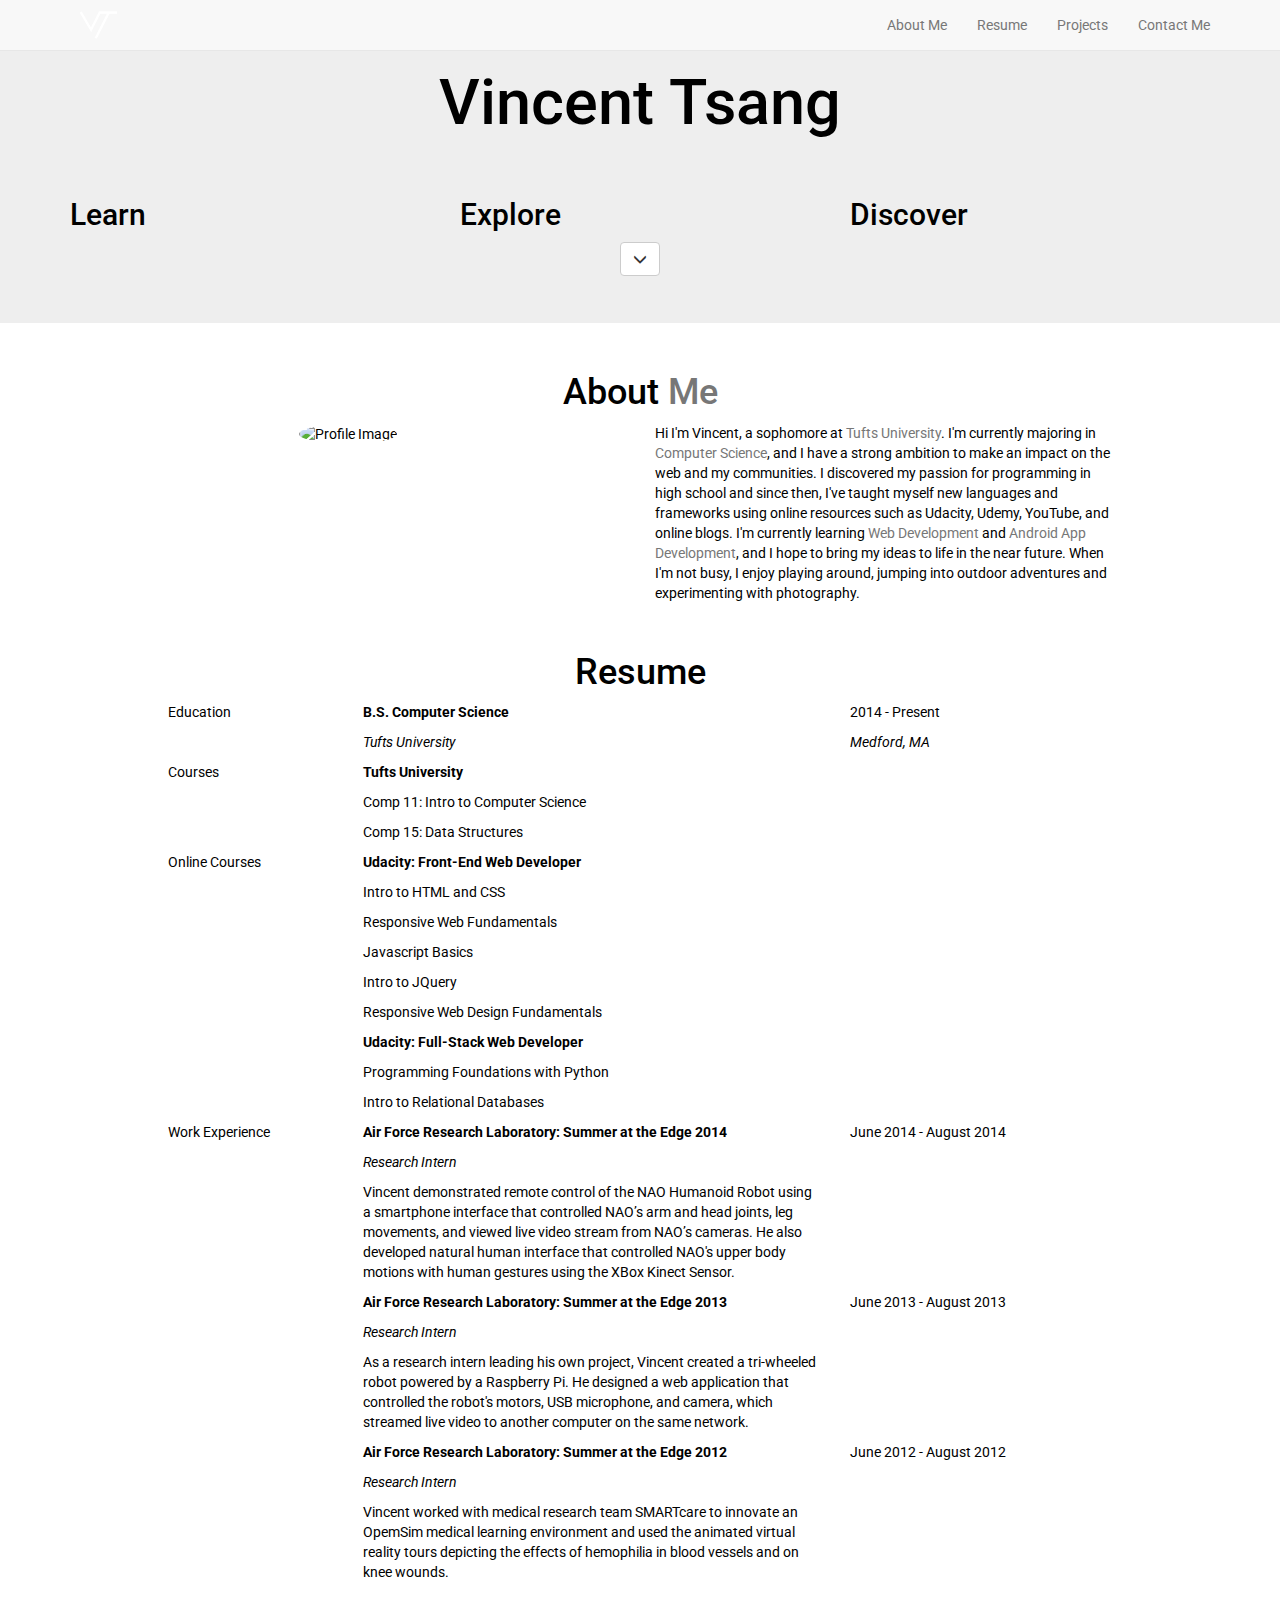
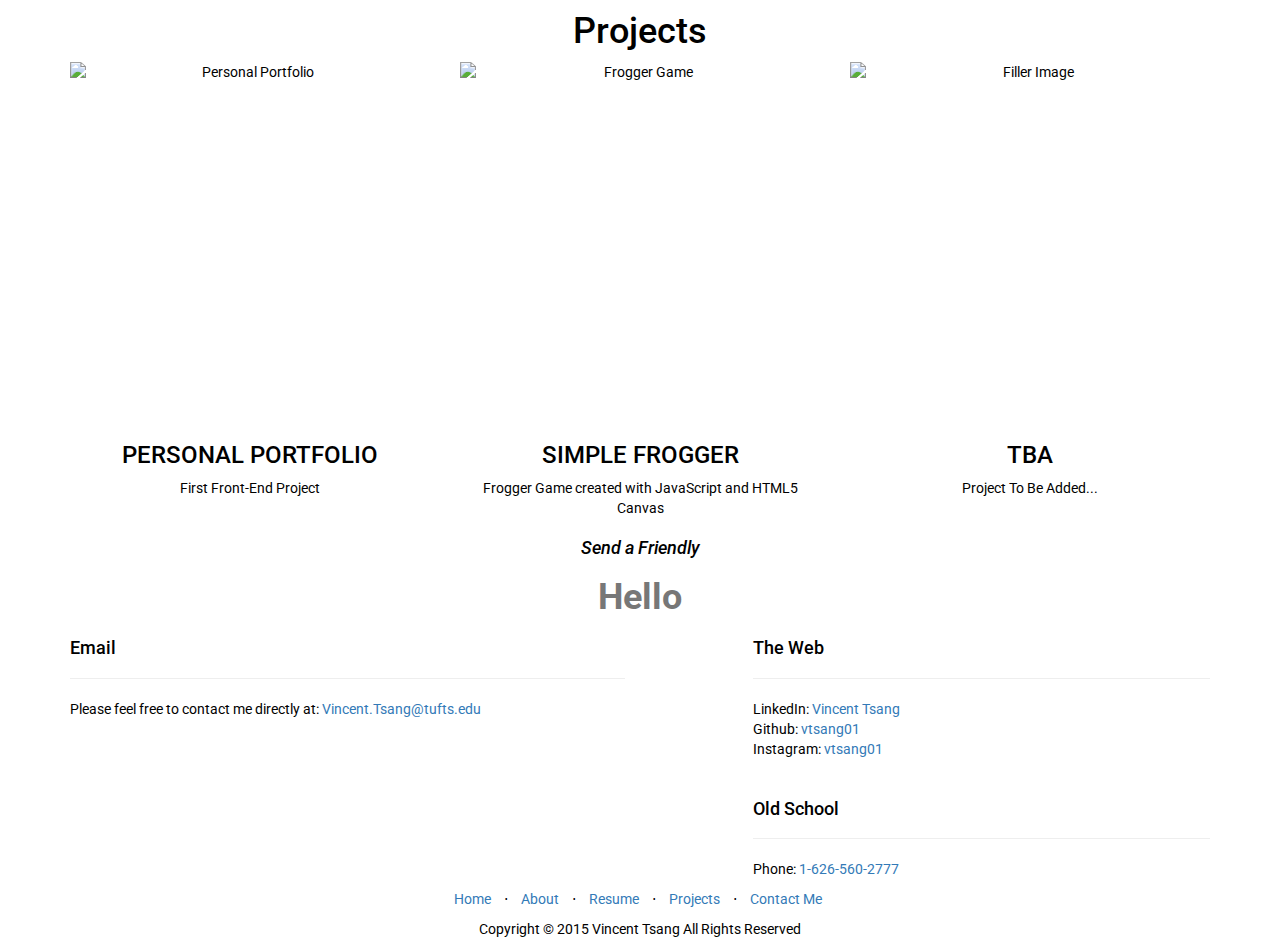
==== index.min.html @ 613ff32d "delete template.js in html" ====
<!DOCTYPE html>
<html lang="en">
	<head>
		<meta charset ="utf-8">
		<meta http-equiv = "X-UA-Compatible" content = "IE=edge">
		<meta http-equiv="Cache-control" content="public">
		<meta name="viewport" content="width=device-width, initial-scale=1.0">

		<title>Vincent Tsang</title>
		<link href='http://fonts.googleapis.com/css?family=Roboto:400,400italic,500,300,700,100' rel='stylesheet' type='text/css'>
		<link href='http://weloveiconfonts.com/api/?family=brandico' rel='stylesheet' type='text/css'>
		<link rel="stylesheet" href="css/bootstrap.min.css">
		<link rel="stylesheet" href="css/styles.min.css">
		<style>
			body{
			  font-family: 'Roboto', sans-serif;
			  color: #000000;
			  position: relative;
			}
			[class*="brandico-"]:before {
  				font-family: 'brandico', sans-serif;
			}
		</style>
		<script type="text/javascript">
			$(document).ready(function(){
				$('body').scrollspy({ target: '#navbar-example' });
				$('.resume-header').toUpperCase;
			});
		</script>
	</head>	

	<body data-spy="scroll" data-target="#navbar-example">
		<!-- Fixed Navbar -->

		<nav class="navbar navbar-default navbar-fixed-top">
  			<div class="container">
    			
    			<div class="navbar-header">
	    			<button class = "navbar-toggle" data-toggle = "collapse" data-target = ".navHeaderCollapse">
	    				<span class = "icon-bar"></span>
	    				<span class = "icon-bar"></span>
	    				<span class = "icon-bar"></span>
	    			</button>
	    			<a class="navbar-brand" href="#">
	    				<img style="max-height: 45px; max-width:50px; margin-top: -25%;" src="images/logo.png">
	    			</a>
    			</div>

    			<div id="navbar-example" class = "collapse navbar-collapse navHeaderCollapse">
					<ul class="nav navbar-nav navbar-right">
						<li><a href="#about" class = "color-me">About Me</a></li>
				        <li><a href="#resume">Resume</a></li>
				        <li><a href="#projects">Projects</a></li>
				        <li><a href="#contact">Contact Me</a></li>
					</ul>
				</div>
  			</div>
		</nav>

		<!-- Create Jumbotron -->
		<div class="jumbotron">
	  		<div class="container">
	  			<div class = "row centered">
	  				<div class = "col-md-12">
	  					<div class = "text-center jumbotron-text">
	  						<h1>Vincent Tsang</h1>
	  						<hr width="60%">
	  					</div>
	  				</div>
	  			</div>	
	  			<div id = "jumbo" class = "row flex fade-text">
	  				<div class = "col-md-4">	  				
	  					<h2 class="fading-text fade-learn text-animated-one">Learn</h2>    
	  				</div>
	  				<div class = "col-md-4">
	  					<h2 class="fading-text fade-explore text-animated-three">Explore</h2>
	  				</div>
	  				<div class = "col-md-4">
	  					<h2 class="fading-text fade-discover text-animated-two">Discover</h2>
	  				</div>
	  			</div>
	 		 </div>
	 		 <div class = "blue-btn text-center">
  				<a class="btn btn-default glyphicon glyphicon-menu-down" href="#about" role="button"></a>
  			</div>
		</div>

		<!-- ABOUT ME -->
		<section id = "about">
			<div class ="container">
				<div class = "row section-indent">
					<div class = "col-md-12 text-center">
						<h1 class = "section-header">About <span class = "text-muted">Me</span></h1>
					</div>
				</div>
				<div id = "about-info" class = "row section-md-indent">
					<div class = "col-md-6 text-center">
						<div>
							<img src="images/code.png" class="img-circle" alt="Profile Image" width="300" height="300">
						</div>
					</div>	
					<div class = "col-md-5 text-md intro">
						<p>Hi I'm Vincent, a sophomore at <span class = "text-muted">Tufts University</span>. I'm currently majoring in <span class = "text-muted">Computer Science</span>, and I have a strong ambition to make an impact on the web and my communities. I discovered my passion for programming in high school and since then, I've taught myself new languages and frameworks using online resources such as Udacity, Udemy, YouTube, and online blogs. I'm currently learning <span class = "text-muted">Web Development</span> and <span class = "text-muted">Android App Development</span>, and I hope to bring my ideas to life in the near future. When I'm not busy, I enjoy playing around, jumping into outdoor adventures and experimenting with photography. </p>
					</div>	
				</div>

				<div id = "logo-list" class = "row flex">
					
					<!--TODO: ADD FADE ANIMATION TO LOGOS ON MOUSE HOVER-->
					<div class = "col-md-1">
						<a href = "https://www.linkedin.com/pub/vincent-tsang/9a/95b/aa3">
							<h1 class="brandico-linkedin-rect"></h1>
						</a>
					</div>
					<div class = "col-md-1">
						<a href = "https://github.com/vtsang01">
							<h1 class="brandico-github"></h1>
						</a>
					</div>
					<div class = "col-md-1">
						<a href = "https://instagram.com/vtsang01/">
							<h1 class="brandico-instagram-filled"></h1>
						</a>
					</div>
				</div>
			</div>
		</section>

		<div class = "section-indent"></div>

		<!-- RESUME SECTION-->
		<section id = "resume" class = "background">
			<div class = "container">
				<div class = "row section-indent">
					<div class = "col-md-12 text-center">
						<h1 class = "text-thin text-super">Resume</h1>
					</div>
				</div>

				<div class = "row flex section-md-indent">
					<div class = "col-md-1">
					</div>
					<div class = "col-md-2 text-left">
						<p class = "resume-header text-bold">Education</p>
					</div>
					<div class = "col-md-5 text-left resume-body">
						<p class = "color-me"><b>B.S. Computer Science</b></p>
						<p><i>Tufts University</i></p>
					</div>
					<div class = "col-md-4 resume-body text-left">
						<p>2014 - Present</p>
						<p><i>Medford, MA</i></p>
					</div>
				</div>

				<div class = "row flex section-md-indent">
					
						<div class = "col-md-1">
					</div>
					<div class = "col-md-2 text-left">
						<p class = "resume-header text-bold">Courses</p>
					</div>
						<div class = "col-md-5 text-left resume-body">
							<p class = "color-me"><b>Tufts University</b></p>
							<p>Comp 11: Intro to Computer Science</p>
							<p>Comp 15: Data Structures</p>
						</div>
				</div>

				<div class = "row flex section-md-indent">
					
					<div class = "col-md-1"></div>
					<div class = "col-md-2 text-left">
						<p class = "resume-header text-bold">Online Courses</p>
					</div>
					<div class = "col-md-5 text-left resume-body">
						<p class = "color-me"><b>Udacity: Front-End Web Developer</b></p>
						<p>Intro to HTML and CSS</p>
						<p>Responsive Web Fundamentals</p>
						<p>Javascript Basics</p>
						<p>Intro to JQuery</p>
						<p>Responsive Web Design Fundamentals</p>
					</div>
					
				</div>

				<div class = "row section-sm-indent">
					<div class = "col-md-1"></div>
					<div class = "col-md-2 text-left"></div>
					<div class = "col-md-5 text-left resume-body">
						<p class = "color-me"><b>Udacity: Full-Stack Web Developer</b></p>
						<p>Programming Foundations with Python</p>
						<p>Intro to Relational Databases</p>
					</div>
				</div>

				<div class = "row section-md-indent">
					
					<div class = "col-md-1"></div>
					<div class = "col-md-2 text-left">
						<p class = "resume-header text-bold">Work Experience</p>
					</div>
					<div class = "col-md-5 text-left resume-body">
						<p class = "color-me"><b>Air Force Research Laboratory: Summer at the Edge 2014</b></p>
						<p><i>Research Intern</i></p>
						<p> Vincent demonstrated remote control of the NAO Humanoid Robot using a smartphone interface that controlled NAO’s arm and head joints, leg movements, and viewed live video stream from NAO’s cameras. He also developed natural human interface that controlled NAO's upper body motions with human gestures using the XBox Kinect Sensor. </p>
					</div>
					<div class = "col-md-4 resume-body text-left">
						<p>June 2014 - August 2014</p>	
					</div>
				</div>

				<div class = "row section-md-indent">
					
					<div class = "col-md-1"></div>
					<div class = "col-md-2 text-left">
					</div>
					<div class = "col-md-5 text-left resume-body">
						<p class = "color-me"><b>Air Force Research Laboratory: Summer at the Edge 2013</b></p>
						<p><i>Research Intern</i></p>
						<p> As a research intern leading his own project, Vincent created a tri-wheeled robot powered by a Raspberry Pi. He designed a web application that controlled the robot's motors, USB microphone, and camera, which streamed live video to another computer on the same network. </p>
					</div>
					<div class = "col-md-4 resume-body text-left">
						<p>June 2013 - August 2013</p>	
					</div>
				</div>

				<div class = "row section-md-indent">
					
					<div class = "col-md-1"></div>
					<div class = "col-md-2 text-left">
					</div>
					<div class = "col-md-5 text-left resume-body">
						<p class = "color-me"><b>Air Force Research Laboratory: Summer at the Edge 2012</b></p>
						<p><i>Research Intern</i></p>
						<p> Vincent worked with medical research team SMARTcare to innovate an OpemSim medical learning environment and used the animated virtual reality tours depicting the effects of hemophilia in blood vessels and on knee wounds. </p>
					</div>
					<div class = "col-md-4 resume-body text-left">
						<p>June 2012 - August 2012</p>	
					</div>
				</div>
			</div>
			<div class = "section-indent"></div>
		</section>

		<section>
			<div class = "container">
				<div class = "row section-indent"  id = "projects">
					<div class = "col-md-12 text-center">
						<h1 class = "text-thin text-super">Projects</h1>
					</div>
				</div>
			
				<div class = "row text-center">
					<div class = "col-md-4">
						<img class = "img-responsive" src="images/code.png" alt ="Personal Portfolio" 
							  data-toggle="modal" data-target="#personalPortfolio"
							   width="500" height="500">

						<h3 class = "text-uppercase">Personal Portfolio</h3>
						<p>First Front-End Project</p>
					</div>
					<div class = "col-md-4">
						<img class = "img-responsive" src="images/frogger.png" alt ="Frogger Game"
						      data-toggle="modal" data-target="#frogger"
						      width="500" height="500">
						<h3 class = "text-uppercase">Simple Frogger</h3>
						<p>Frogger Game created with JavaScript and HTML5 Canvas</p>
					</div>
					<div class = "col-md-4">
						<img class = "img-responsive" src="images/code.png" alt ="Filler Image"
						      data-toggle="modal" data-target="#proj3"
						      width="500" height="500">
						<h3 class = "text-uppercase">TBA</h3>
						<p>Project To Be Added...</p>
					</div>
				</div>
			</div>
			<div class = "section-indent"></div>
		</section>

		<section id = "background">
			<div class = "container">
				<div class = "row section-indent"  id = "contact">
					<div class = "col-md-12 text-center">
						<h4><i>Send a Friendly</i></h4>
						<h1 class = "text-thin text-muted text-super"><b>Hello</b></h1>
					</div>
				</div>

				<div class="row mt">
			        <div class="col-lg-6">
			            <h4>Email</h4>
			            <hr>
			            <p class = "text-md">Please feel free to contact me directly at:  <a class = "color-me" href="mailto:Vincent.Tsang@tufts.edu">Vincent.Tsang@tufts.edu</a></p>
			            
			        </div> 
			        <div class="col-lg-5 col-lg-offset-1">
			            <h4>The Web</h4>
			            <hr>
			            <p class = "text-md">
			                <span class="brandico-linkedin-rect"></span> LinkedIn: <a href="https://www.linkedin.com/pub/vincent-tsang/9a/95b/aa3">Vincent Tsang</a><br/>
			                <span class="brandico-github"></span> Github: <a href="https://github.com/vtsang01" >vtsang01</a><br/>
			                <span class="brandico-instagram-filled"></span>  Instagram: <a href="https://instagram.com/vtsang01/" >vtsang01</a> 
			            </p>
			            <br>
			            <h4>Old School</h4>
			            <hr>
			            <p class = "text-md">
			                Phone: <a href="tel:18134691499">1-626-560-2777</a><br/>
			            </p>
			        </div> 
   				</div>
			</div>
			<div class = "section-indent"></div>
		</section>

		<!-- .subfooter start -->
			<!-- ================ -->
			<div class="subfooter">
				<div class="container">
					<div class="row">
						<div class="col-md-12">
							<ul class="list-inline text-center scrollspy smooth-scroll">
		                        <li>
		                            <a href="#">Home</a>
		                        </li>
		                        <li class="footer-menu-divider">&sdot;</li>
		                        <li>
		                            <a href="#about">About</a>
		                        </li>
		                        <li class="footer-menu-divider">&sdot;</li>
		                        <li>
		                            <a href="#resume">Resume</a>
		                        </li>
		                        <li class="footer-menu-divider">&sdot;</li>
								<li>
		                            <a href="#projects">Projects</a>
		                        </li>
		                        <li class="footer-menu-divider">&sdot;</li>
		                        <li>
		                            <a href="#contact">Contact Me</a>
		                        </li>
		                    </ul>
							<p class=" white text-center">Copyright © 2015 Vincent Tsang All Rights Reserved</p>
						</div>
					</div>
				</div>
			</div>
			<!-- .subfooter end -->


			<!-- Project One Modal -->
		<div class="modal fade" id="personalPortfolio" tabindex="-1" role="dialog" aria-labelledby="exampleModalLabel">
		  <div class="modal-dialog">
		    <div class="modal-content">
		      <div class="modal-header">
		        <h4 class="modal-title" id="myModalLabel">Personal Portfolio</h4>
		      </div>
		      <div class="modal-body">
		        <img class="img-responsive" src="images/code.png">
		        This current website is the first front-end project project I created from 
		        scratch after learning from Udacity's Frontend Nanodegree Program.
		      </div>
		      <div class="modal-footer">
		        <button type="button" class="btn btn-default" data-dismiss="modal">Close</button>
		      </div>
		    </div>
		  </div>
		</div>

					<!-- Frogger Modal -->
		<div class="modal fade" id="frogger" tabindex="-1" role="dialog" aria-labelledby="exampleModalLabel">
		  <div class="modal-dialog">
		    <div class="modal-content">
		      <div class="modal-header">
		        <h4 class="modal-title" id="myModalLabel">Frogger HTML5 / JavaScript Game</h4>
		      </div>
		      <div class="modal-body">
		        <img class="img-responsive" src="images/frogger.png">
		        This Frogger Game was built using object oriented javascript and HTML5 canvas concepts from Udacity's
		        Object-Oriented Javascript and HTML5 Canvas courses. 
		      </div>
		      <div class="modal-footer">
		        <button type="button" class="btn btn-default" data-dismiss="modal">Close</button>
		      </div>
		    </div>
		  </div>
		</div>

					<!-- Blank Modal -->
		<div class="modal fade" id="proj3" tabindex="-1" role="dialog" aria-labelledby="exampleModalLabel">
		  <div class="modal-dialog">
		    <div class="modal-content">
		      <div class="modal-header">
		        <h4 class="modal-title" id="myModalLabel">To be Added</h4>
		      </div>
		      <div class="modal-body">
		        <img class="img-responsive" src="images/code.png">
		        <!-- TODO: Add Third Project-->
		      </div>
		      <div class="modal-footer">
		        <button type="button" class="btn btn-default" data-dismiss="modal">Close</button>
		      </div>
		    </div>
		  </div>
		</div>

		<script src="https://ajax.googleapis.com/ajax/libs/jquery/2.1.3/jquery.min.js" async></script>
        <script src="js/bootstrap.min.js" async></script>
	</body>
</html>
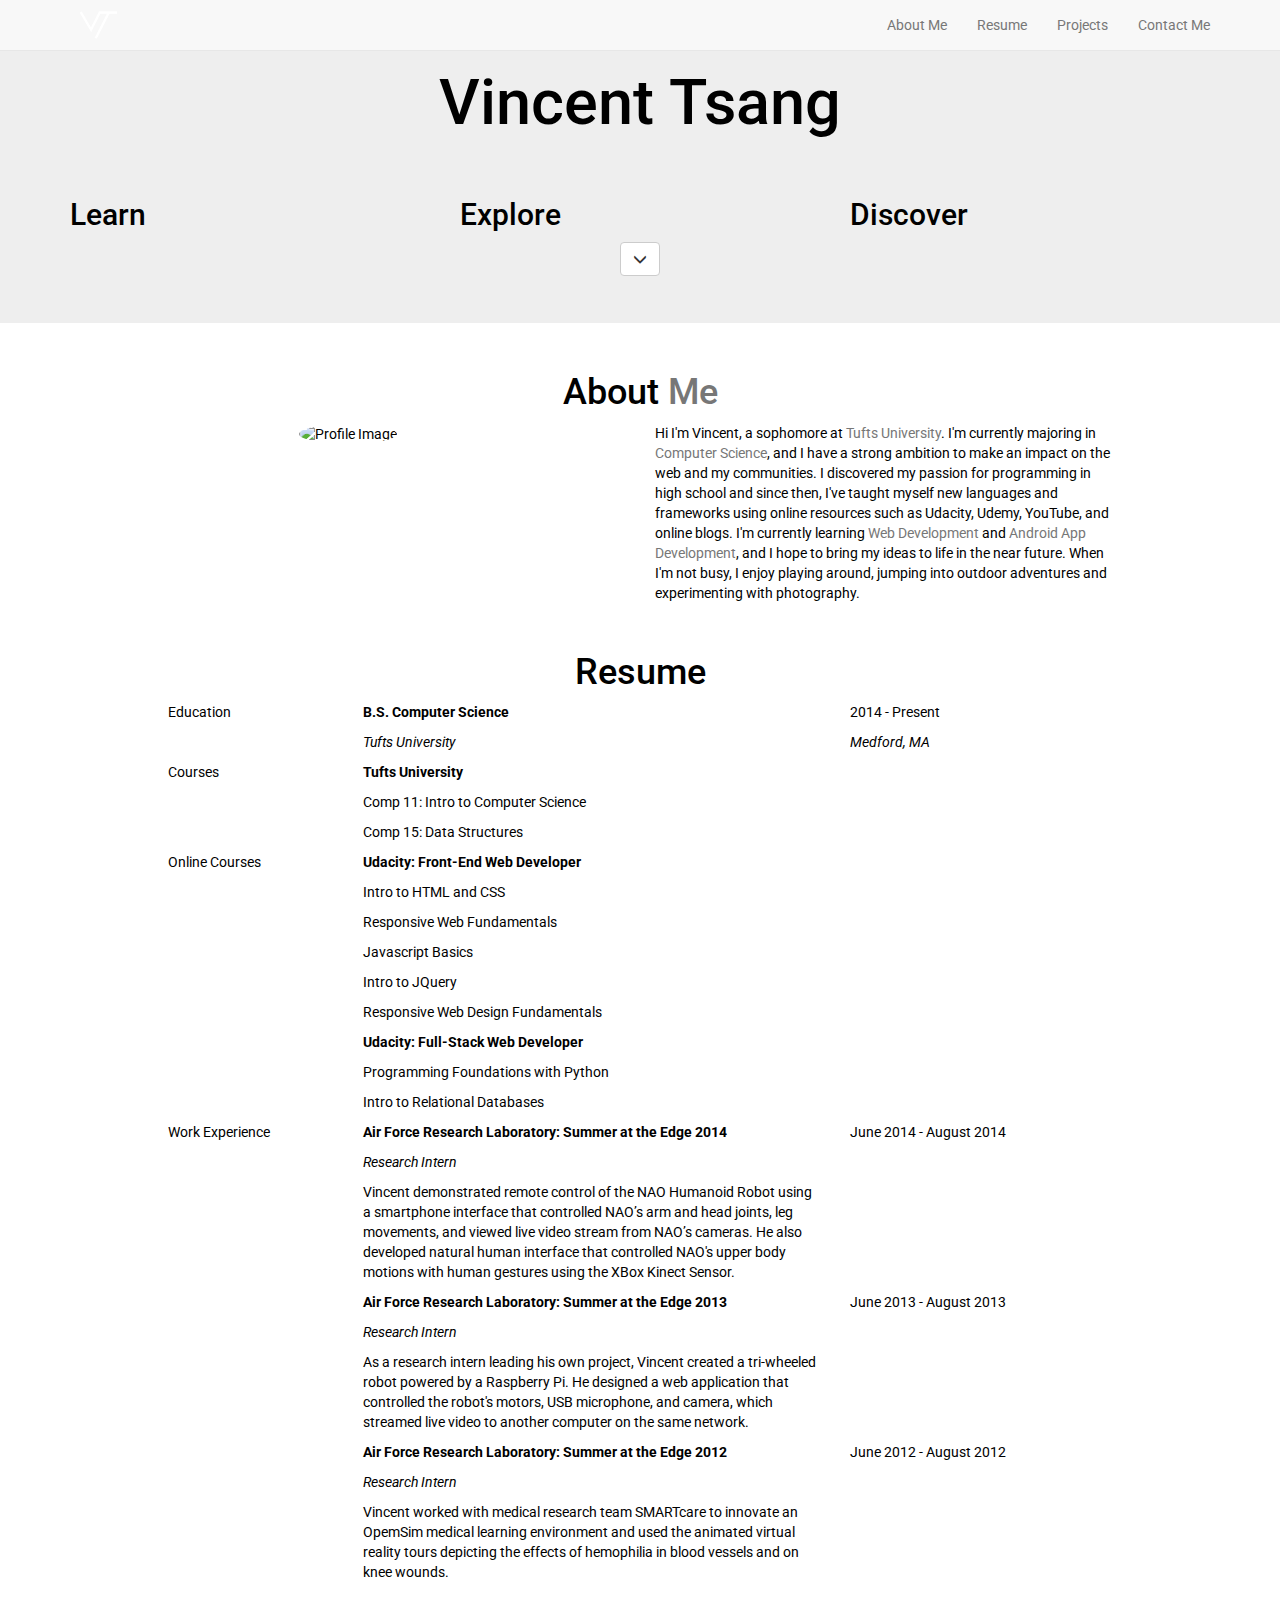
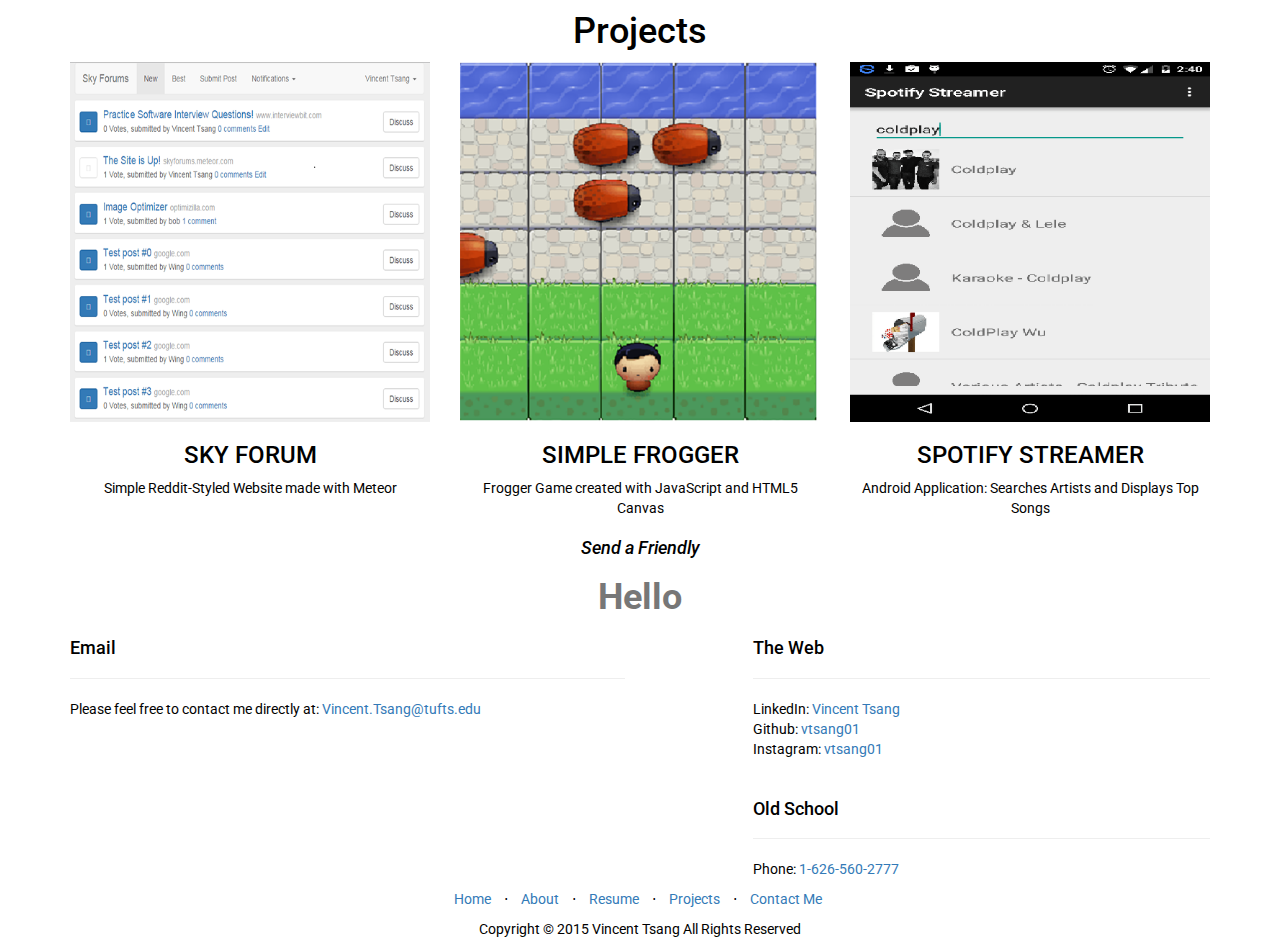
==== commit b30e2d31: "Include Spotify Project Descriptions" ====
--- a/index.min.html
+++ b/index.min.html
@@ -96,7 +96,7 @@
 				<div id = "about-info" class = "row section-md-indent">
 					<div class = "col-md-6 text-center">
 						<div>
-							<img src="images/code.png" class="img-circle" alt="Profile Image" width="300" height="300">
+							<img src="images/profile.png" class="img-circle" alt="Profile Image" width="300" height="300">
 						</div>
 					</div>	
 					<div class = "col-md-5 text-md intro">
@@ -253,26 +253,29 @@
 			
 				<div class = "row text-center">
 					<div class = "col-md-4">
-						<img class = "img-responsive" src="images/code.png" alt ="Personal Portfolio" 
+						<img class = "img-responsive" src="images/sky.png" alt ="Sky Forum Website" 
 							  data-toggle="modal" data-target="#personalPortfolio"
 							   width="500" height="500">
 
-						<h3 class = "text-uppercase">Personal Portfolio</h3>
-						<p>First Front-End Project</p>
+						<h3 class = "text-uppercase">Sky Forum</h3>
+						<p>Simple Reddit-Styled Website made with Meteor</p>
 					</div>
 					<div class = "col-md-4">
-						<img class = "img-responsive" src="images/frogger.png" alt ="Frogger Game"
-						      data-toggle="modal" data-target="#frogger"
-						      width="500" height="500">
+						 
+							<img class = "img-responsive img" src="images/frogger.png" alt ="Frogger Game"
+							      data-toggle="modal" data-target="#frogger">
+						
 						<h3 class = "text-uppercase">Simple Frogger</h3>
 						<p>Frogger Game created with JavaScript and HTML5 Canvas</p>
 					</div>
 					<div class = "col-md-4">
-						<img class = "img-responsive" src="images/code.png" alt ="Filler Image"
+						
+						<img class = "img-responsive img" src="images/spotify.png" alt ="Spotify Streamer"
 						      data-toggle="modal" data-target="#proj3"
-						      width="500" height="500">
-						<h3 class = "text-uppercase">TBA</h3>
-						<p>Project To Be Added...</p>
+						      max-width="500" max-height="500">
+
+						<h3 class = "text-uppercase">Spotify Streamer</h3>
+						<p>Android Application: Searches Artists and Displays Top Songs</p>
 					</div>
 				</div>
 			</div>
@@ -355,12 +358,14 @@
 		  <div class="modal-dialog">
 		    <div class="modal-content">
 		      <div class="modal-header">
-		        <h4 class="modal-title" id="myModalLabel">Personal Portfolio</h4>
+		        <h4 class="modal-title" id="myModalLabel">Sky Forum</h4>
 		      </div>
 		      <div class="modal-body">
-		        <img class="img-responsive" src="images/code.png">
-		        This current website is the first front-end project project I created from 
-		        scratch after learning from Udacity's Frontend Nanodegree Program.
+		        <img class="img-responsive" src="images/sky.png">
+		        I built this website using HTML, CSS, and Javascript with the 
+		        reactive Meteor Web Framework. The website demonstrates web
+		        development features such as user authroization, reactivity, 
+		        routing, information-hiding, and endless scrolling. 
 		      </div>
 		      <div class="modal-footer">
 		        <button type="button" class="btn btn-default" data-dismiss="modal">Close</button>
@@ -378,8 +383,7 @@
 		      </div>
 		      <div class="modal-body">
 		        <img class="img-responsive" src="images/frogger.png">
-		        This Frogger Game was built using object oriented javascript and HTML5 canvas concepts from Udacity's
-		        Object-Oriented Javascript and HTML5 Canvas courses. 
+		        This Frogger Game was built using object oriented javascript and HTML5 canvas concepts from Udacity's Object-Oriented Javascript and HTML5 Canvas courses. 
 		      </div>
 		      <div class="modal-footer">
 		        <button type="button" class="btn btn-default" data-dismiss="modal">Close</button>
@@ -393,11 +397,13 @@
 		  <div class="modal-dialog">
 		    <div class="modal-content">
 		      <div class="modal-header">
-		        <h4 class="modal-title" id="myModalLabel">To be Added</h4>
+		        <h4 class="modal-title" id="myModalLabel">Spotify Streamer</h4>
 		      </div>
 		      <div class="modal-body">
-		        <img class="img-responsive" src="images/code.png">
-		        <!-- TODO: Add Third Project-->
+		        <img class="img-responsive" src="images/spotify.png">
+		        This application was built to practice accessing cloud information from third party
+		        API's and developing layouts. This application searches and displays artists 
+		        as well as their top songs. 	
 		      </div>
 		      <div class="modal-footer">
 		        <button type="button" class="btn btn-default" data-dismiss="modal">Close</button>
